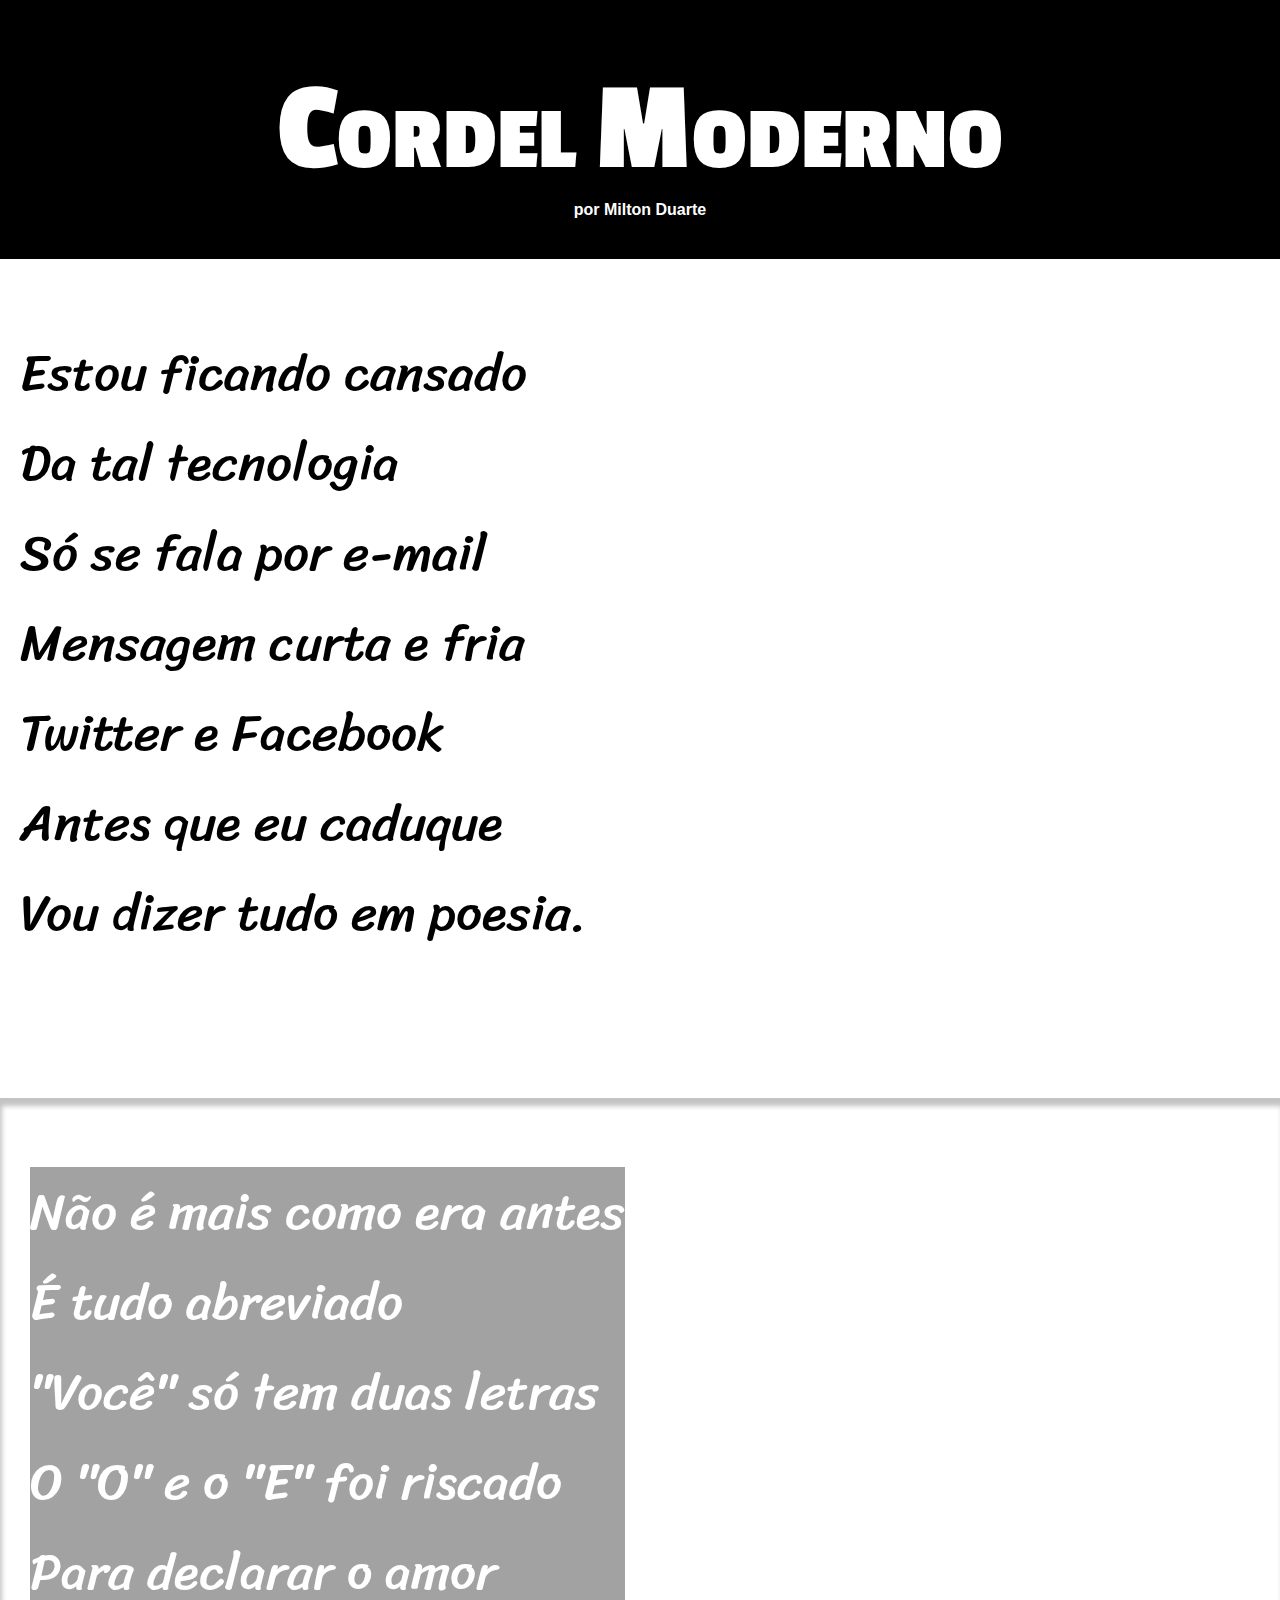
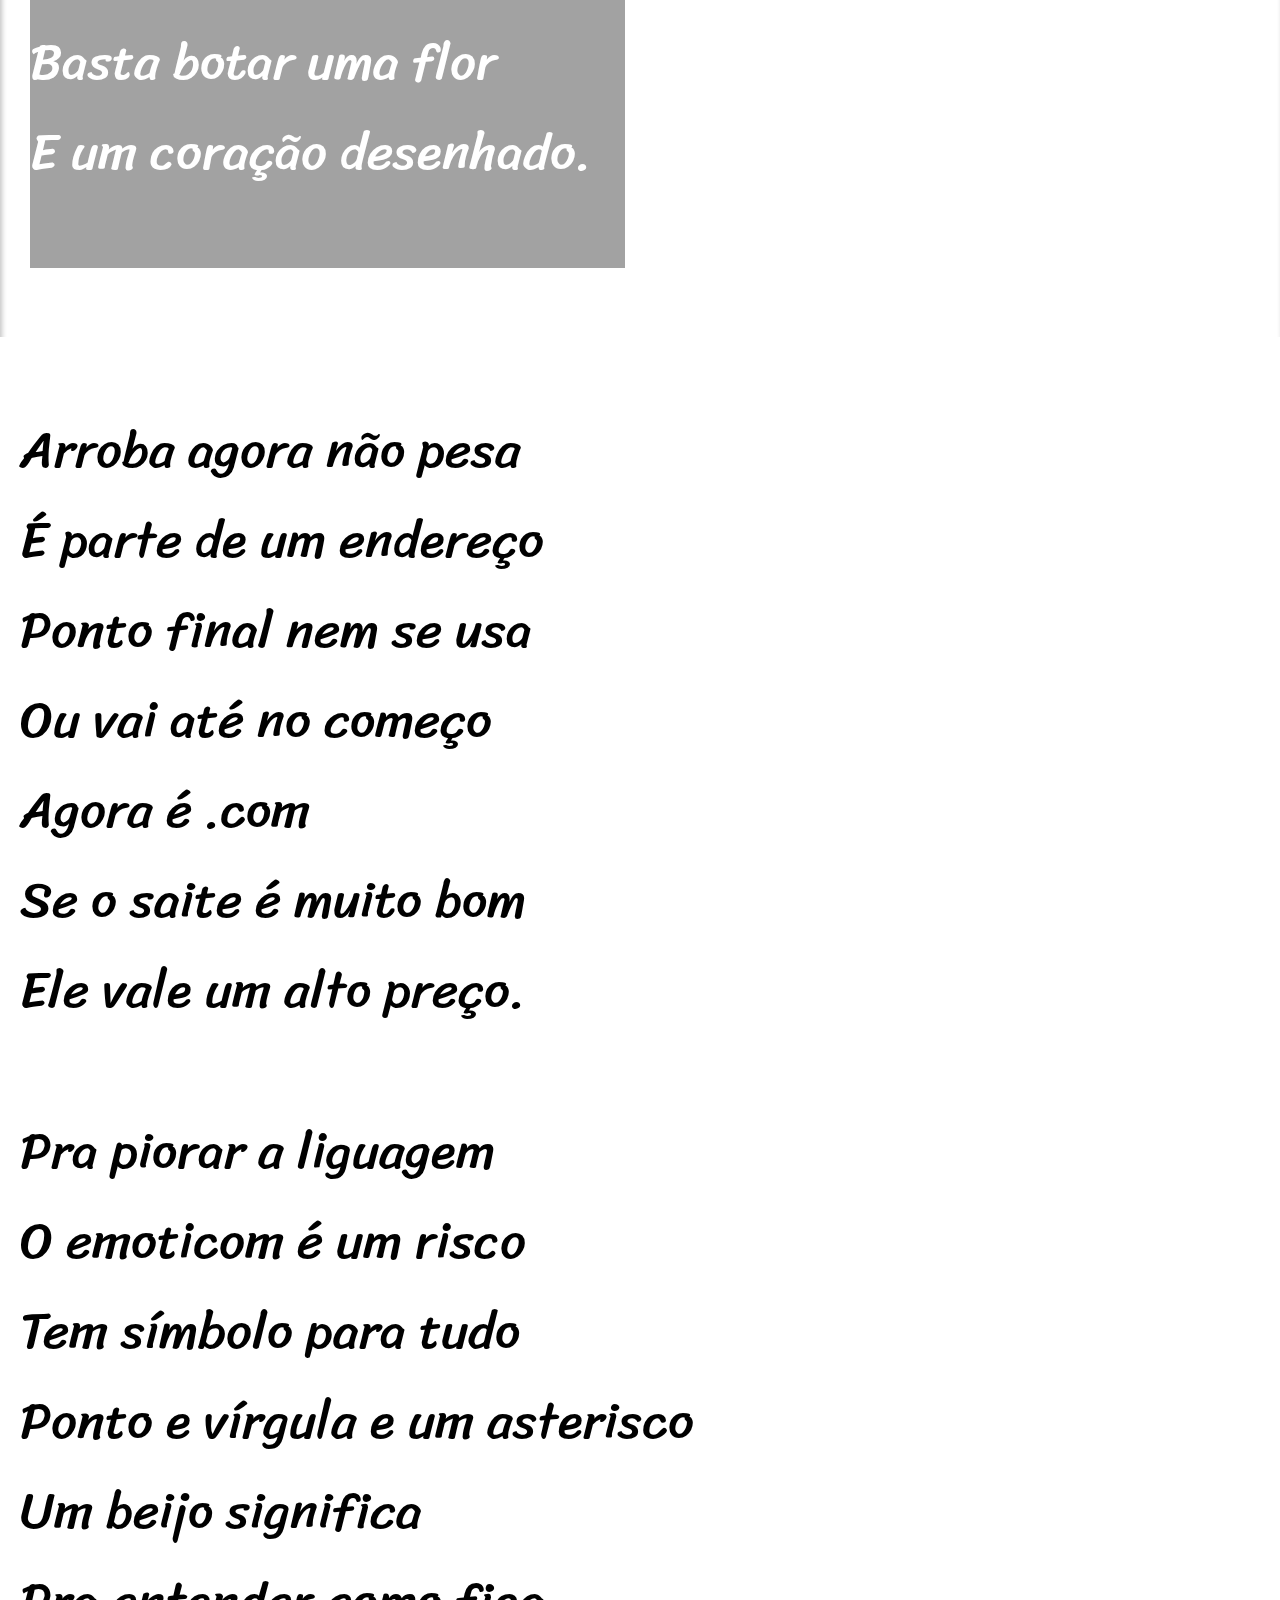
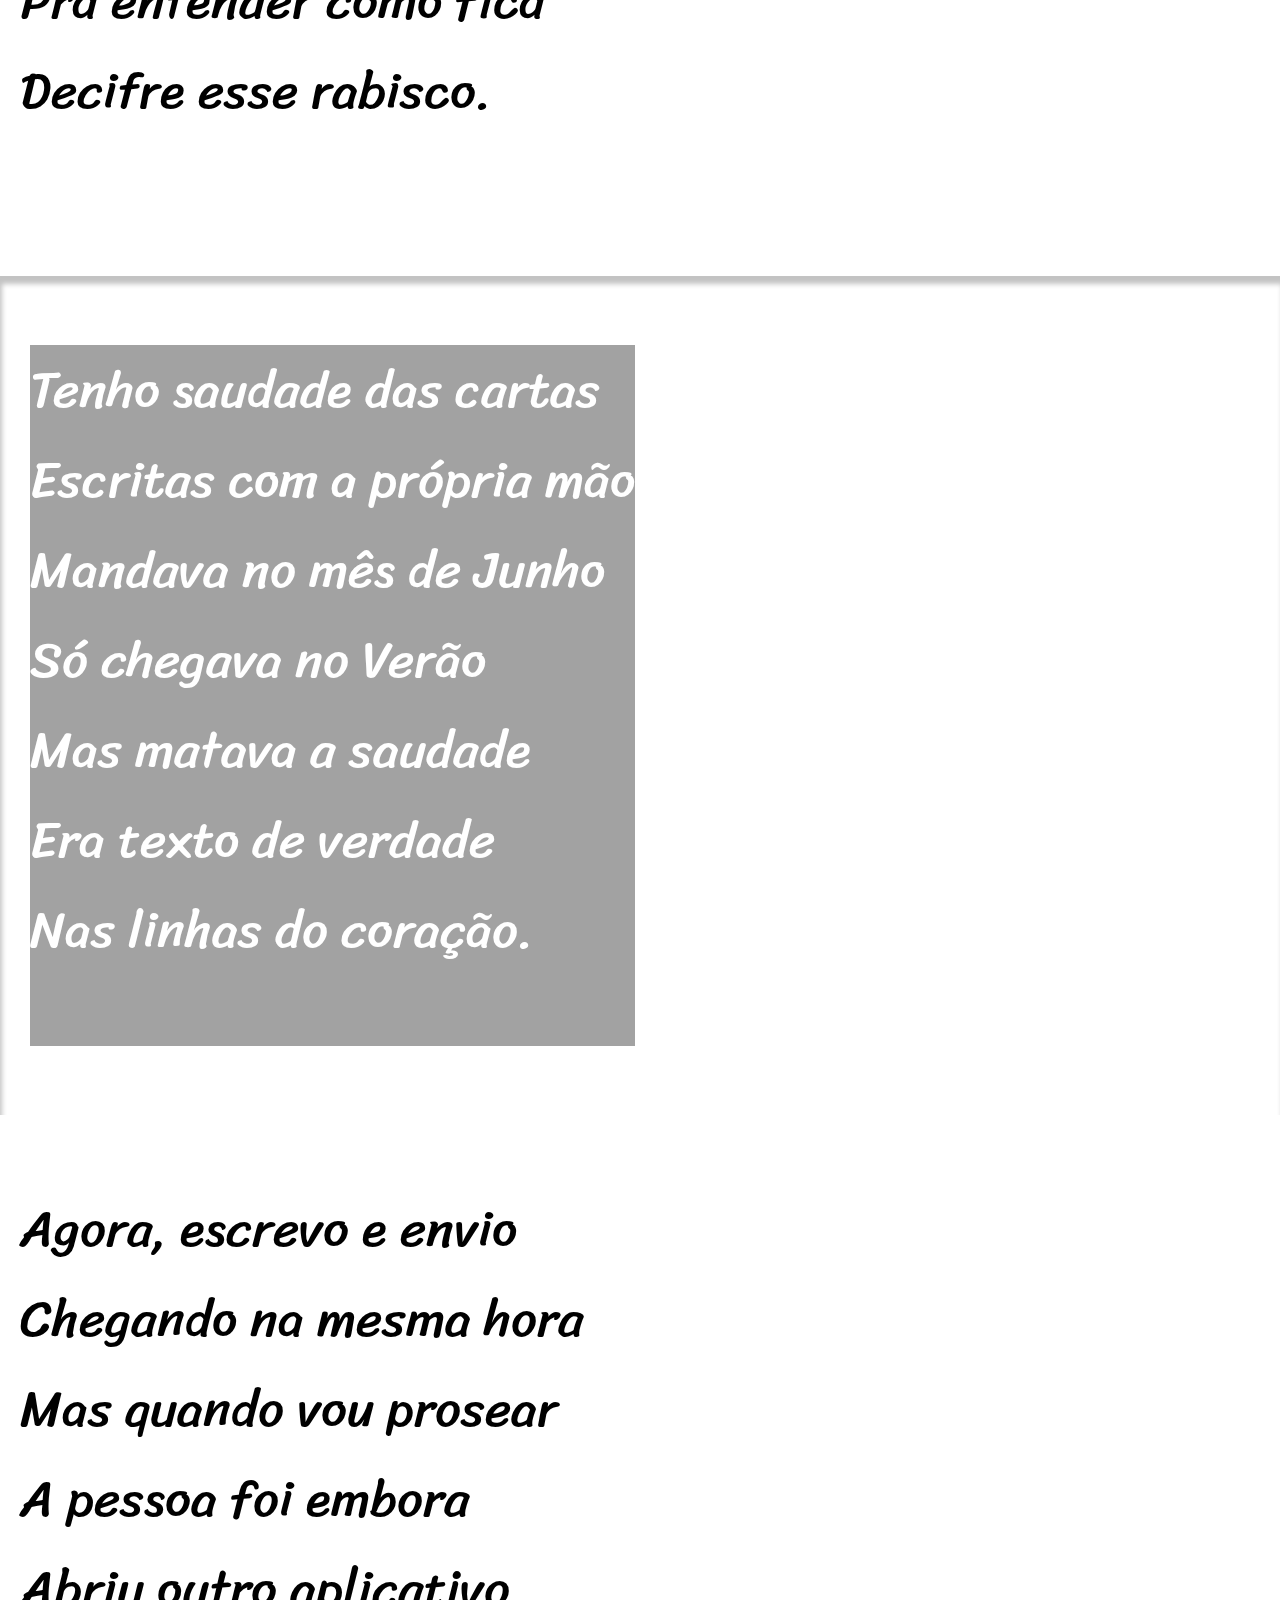
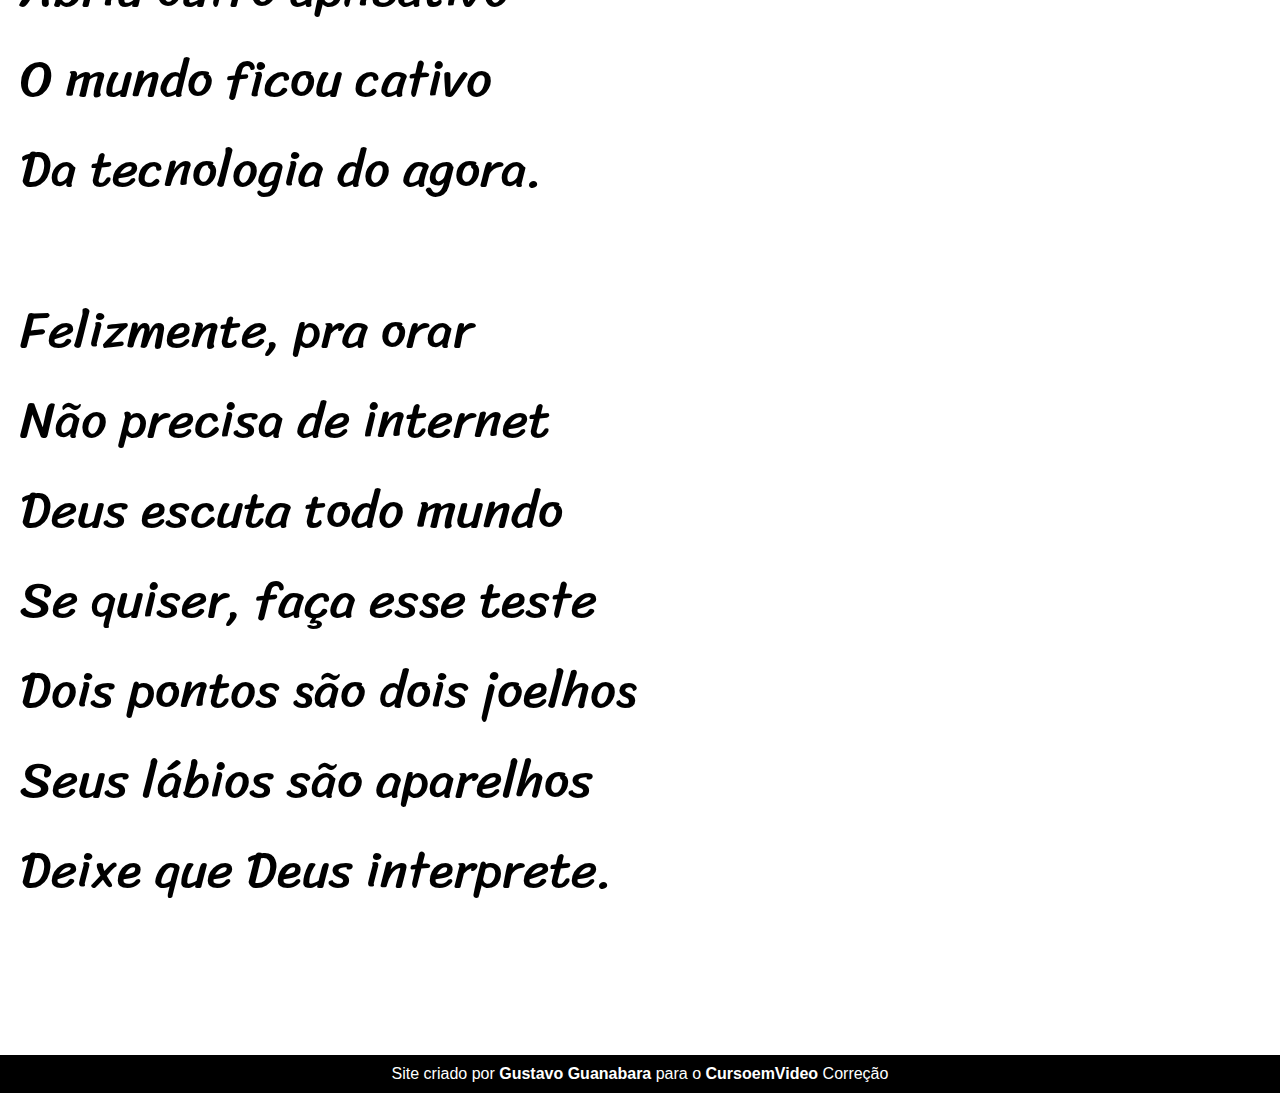
==== index.html @ 5ec5b97c "Projeto Cordel" ====
<!DOCTYPE html>
<html lang="pt-br">
<head>
    <meta charset="UTF-8">
    <meta name="viewport" content="width=device-width, initial-scale=1.0">
    <title>Projeto Cordel</title>
    <link rel="stylesheet" href="/style/style.css">
</head>
<body>
    <header>
        <h1>Cordel</h1><h1>Moderno</h1>
        <nav>por <a href="https://www.recantodasletras.com.br/poesias/3186743">Milton Duarte</a></nav>
    </header>
    <main>
        <section>
            <article class="texto">
                <p>
                    Estou ficando cansado <br>
                    Da tal tecnologia <br>
                    Só se fala por e-mail <br>
                    Mensagem curta e fria <br>
                    Twitter e Facebook <br>
                    Antes que eu caduque <br>
                    Vou dizer tudo em poesia. <br>
                </p> 
            </article>
            <article class="imagem" id="flor">
                <p>
                    Não é mais como era antes <br>
                    É tudo abreviado <br>
                    "Você" só tem duas letras <br>
                    O "O" e o "E" foi riscado <br>
                    Para declarar o amor <br>
                    Basta botar uma flor <br>
                    E um coração desenhado. <br>
                </p>
            </article>
            <article class="texto">
                <p>
                    Arroba agora não pesa <br>
                    É parte de um endereço <br>
                    Ponto final nem se usa <br>
                    Ou vai até no começo <br>
                    Agora é .com <br>
                    Se o saite é muito bom <br>
                    Ele vale um alto preço. <br>
                </p>
                <p>
                    Pra piorar a liguagem <br>
                    O emoticom é um risco <br>
                    Tem símbolo para tudo <br>
                    Ponto e vírgula e um asterisco <br>
                    Um beijo significa <br>
                    Pra entender como fica <br>
                    Decifre esse rabisco. <br>
                </p>
            </article>
            <article class="imagem" id="folhas">
                <p>
                    Tenho saudade das cartas <br>
                    Escritas com a própria mão <br>
                    Mandava no mês de Junho <br>
                    Só chegava no Verão <br>
                    Mas matava a saudade <br>
                    Era texto de verdade <br>
                    Nas linhas do coração. <br>
                </p>
            </article>
            <article class="texto">
                <p>
                    Agora, escrevo e envio <br>
                    Chegando na mesma hora <br>
                    Mas quando vou prosear <br>
                    A pessoa foi embora <br>
                    Abriu outro aplicativo <br>
                    O mundo ficou cativo <br>
                    Da tecnologia do agora. <br>
                    
                </p>
                <p>
                    Felizmente, pra orar <br>
                    Não precisa de internet <br>
                    Deus escuta todo mundo <br>
                    Se quiser, faça esse teste <br>
                    Dois pontos são dois joelhos <br>
                    Seus lábios são aparelhos <br>
                    Deixe que Deus interprete. <br>
                </p>
            </article>
        </section>
    </main>
    <footer>Site criado por <a href="https://gustavoguanabara.github.io/"><strong>Gustavo Guanabara</strong></a> para o <a href="https://www.cursoemvideo.com/"><strong>CursoemVideo</strong></a> <a href="correção.html" id="extra">Correção</a></footer>
</body>
</html>
---- style/style.css ----
@charset "UTF-8";

@import url('https://fonts.googleapis.com/css2?family=Passion+One:wght@400;700;900&display=swap');
@import url('https://fonts.googleapis.com/css2?family=Sriracha&display=swap');

:root{
    --font1:"Passion One";
    --font2:"Sriracha";
}
*{
    margin: 0px;
}
header{
    background-color: black;
    text-align: center;
}
h1{
    display: inline-block;
    font: normal bold 7vw var(--font1),cursive;
    color: white;
    padding: 60px 10px 0px;
    text-transform: uppercase;
}
h1::first-letter{
    font-size: 10vw;
}
nav{
    color: white;
    padding-bottom: 40px;
    font: normal bold 1em Verdana, sans-serif;
}
a{
    color: white;
    text-decoration: none;
}
a:hover{
    text-decoration: underline;
}
p{
    font: normal 4vw var(--font2), cursive;
    text-align: justify;
    padding-bottom: 71px;
}
article{
    padding: 68.9px 20px;
}
.imagem{
    color: white;
    padding: 68.9px 30px;
    box-shadow: inset 2px 8px 5px rgba(0, 0, 0, 0.24);
}
article.imagem > p{
    background-color: rgba(0, 0, 0, 0.363);
    width: fit-content;
}
#flor{
    background: white url("/image/background001.jpg") center center fixed;
    background-size: cover;
}
#folhas{
    background: white url("/image/background002.jpg") center center fixed;
    background-size: cover;
}
footer{
    background-color: black;
    padding: 10px;
    color: white;
    text-align: center;
    font: normal 1em Verdana,sans-serif;
}
footer > a#extra{
    text-align: left;
}
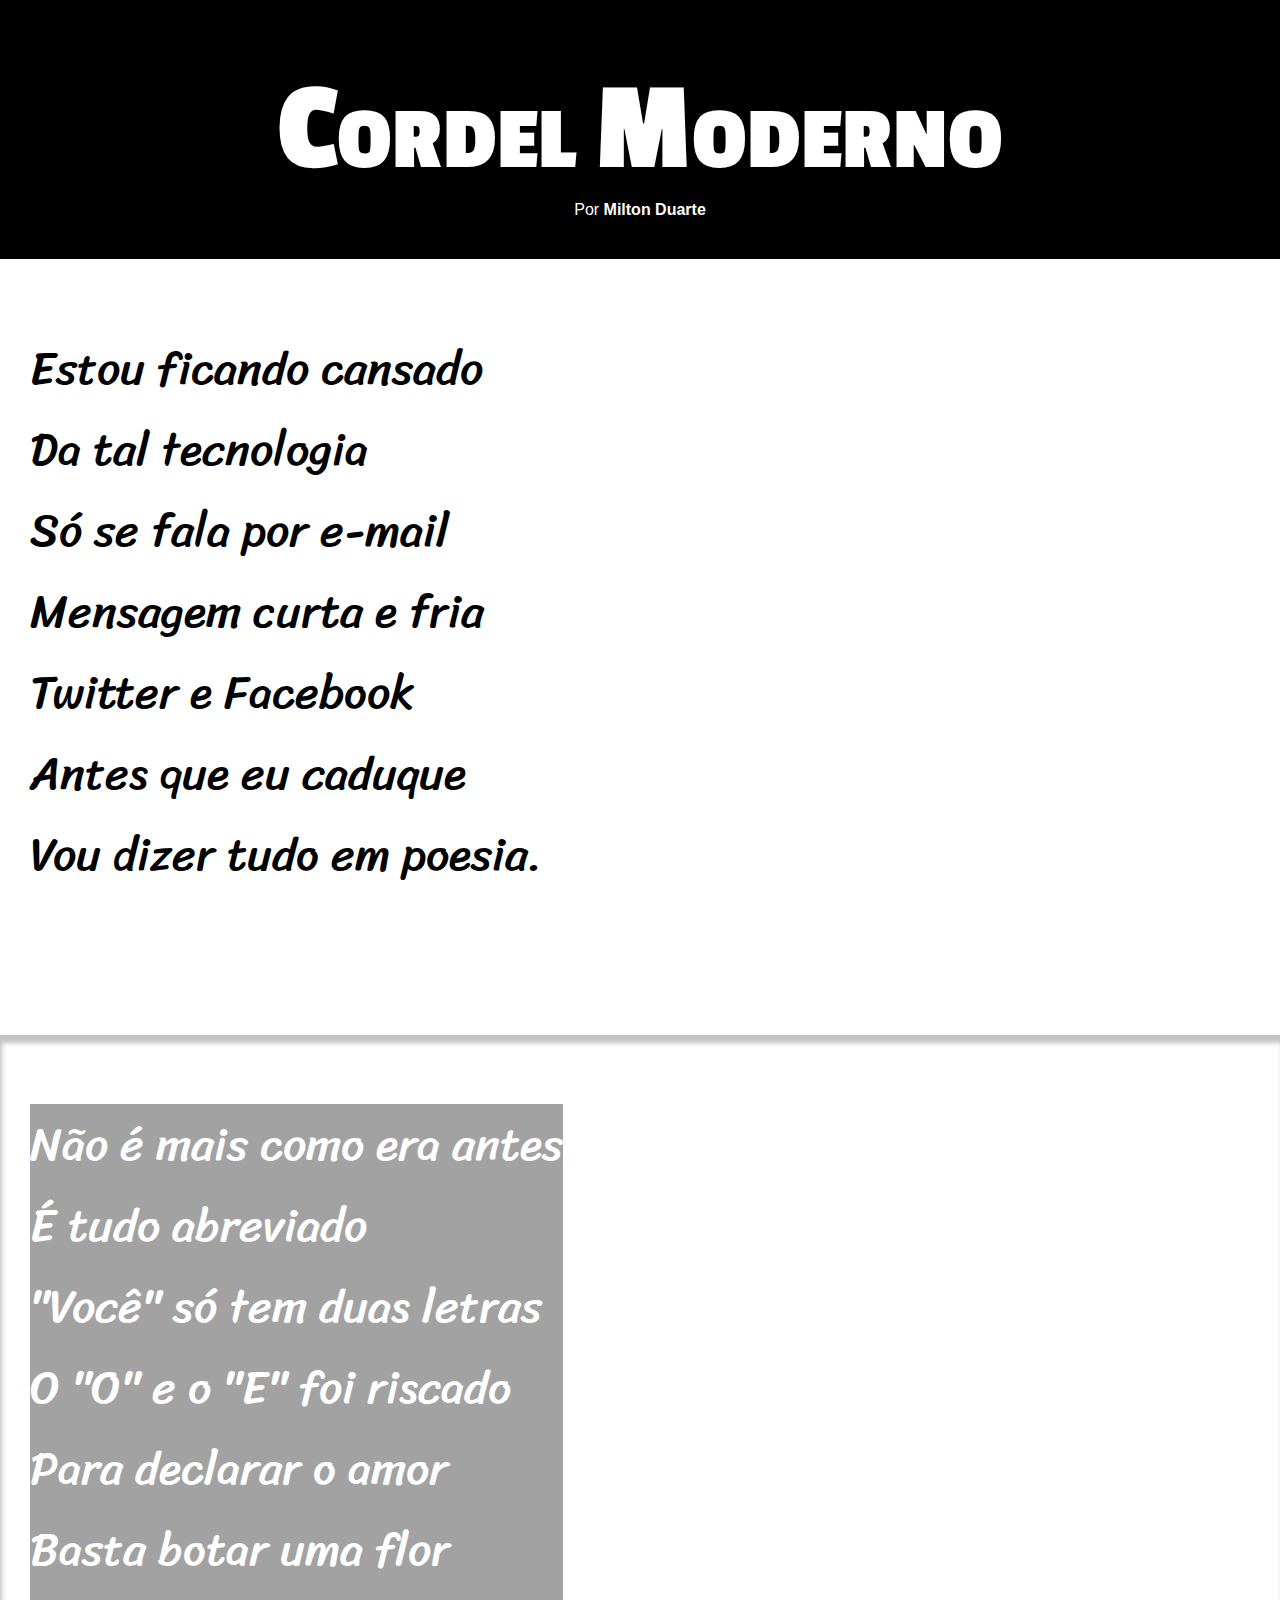
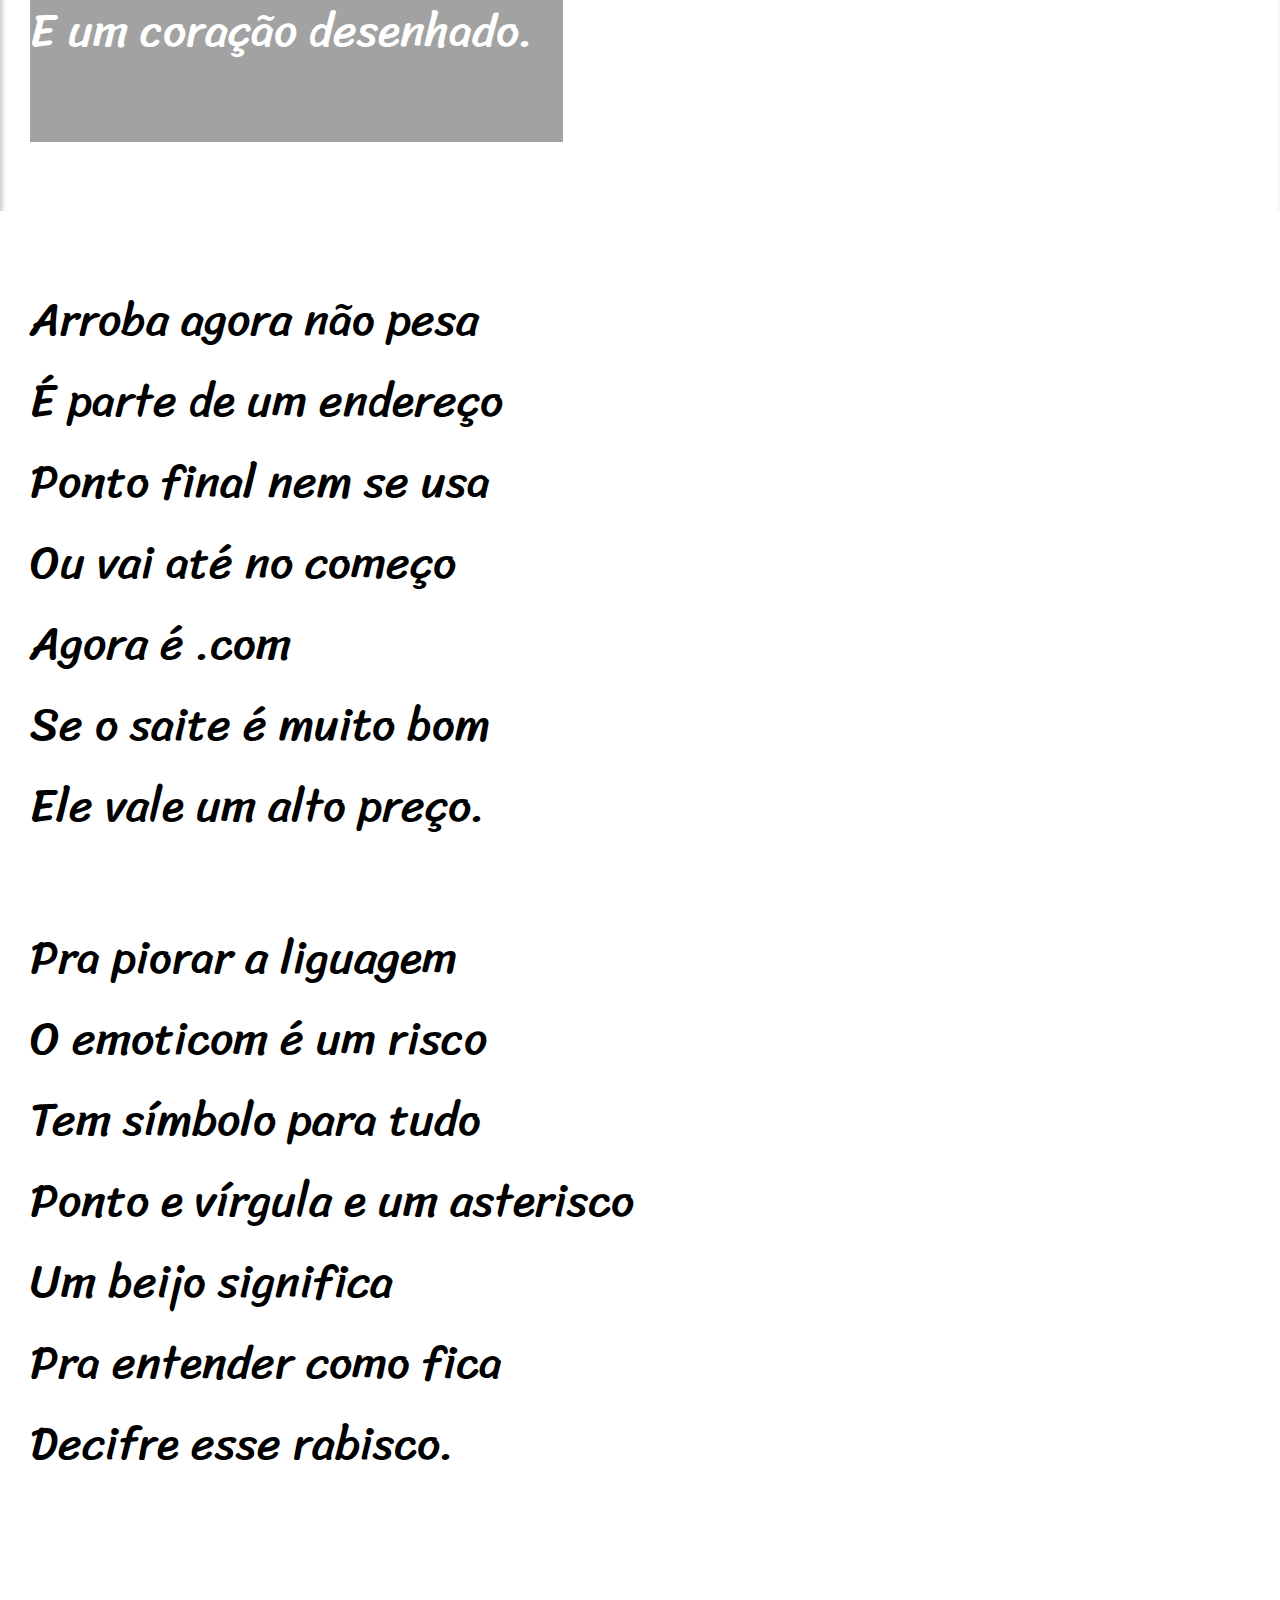
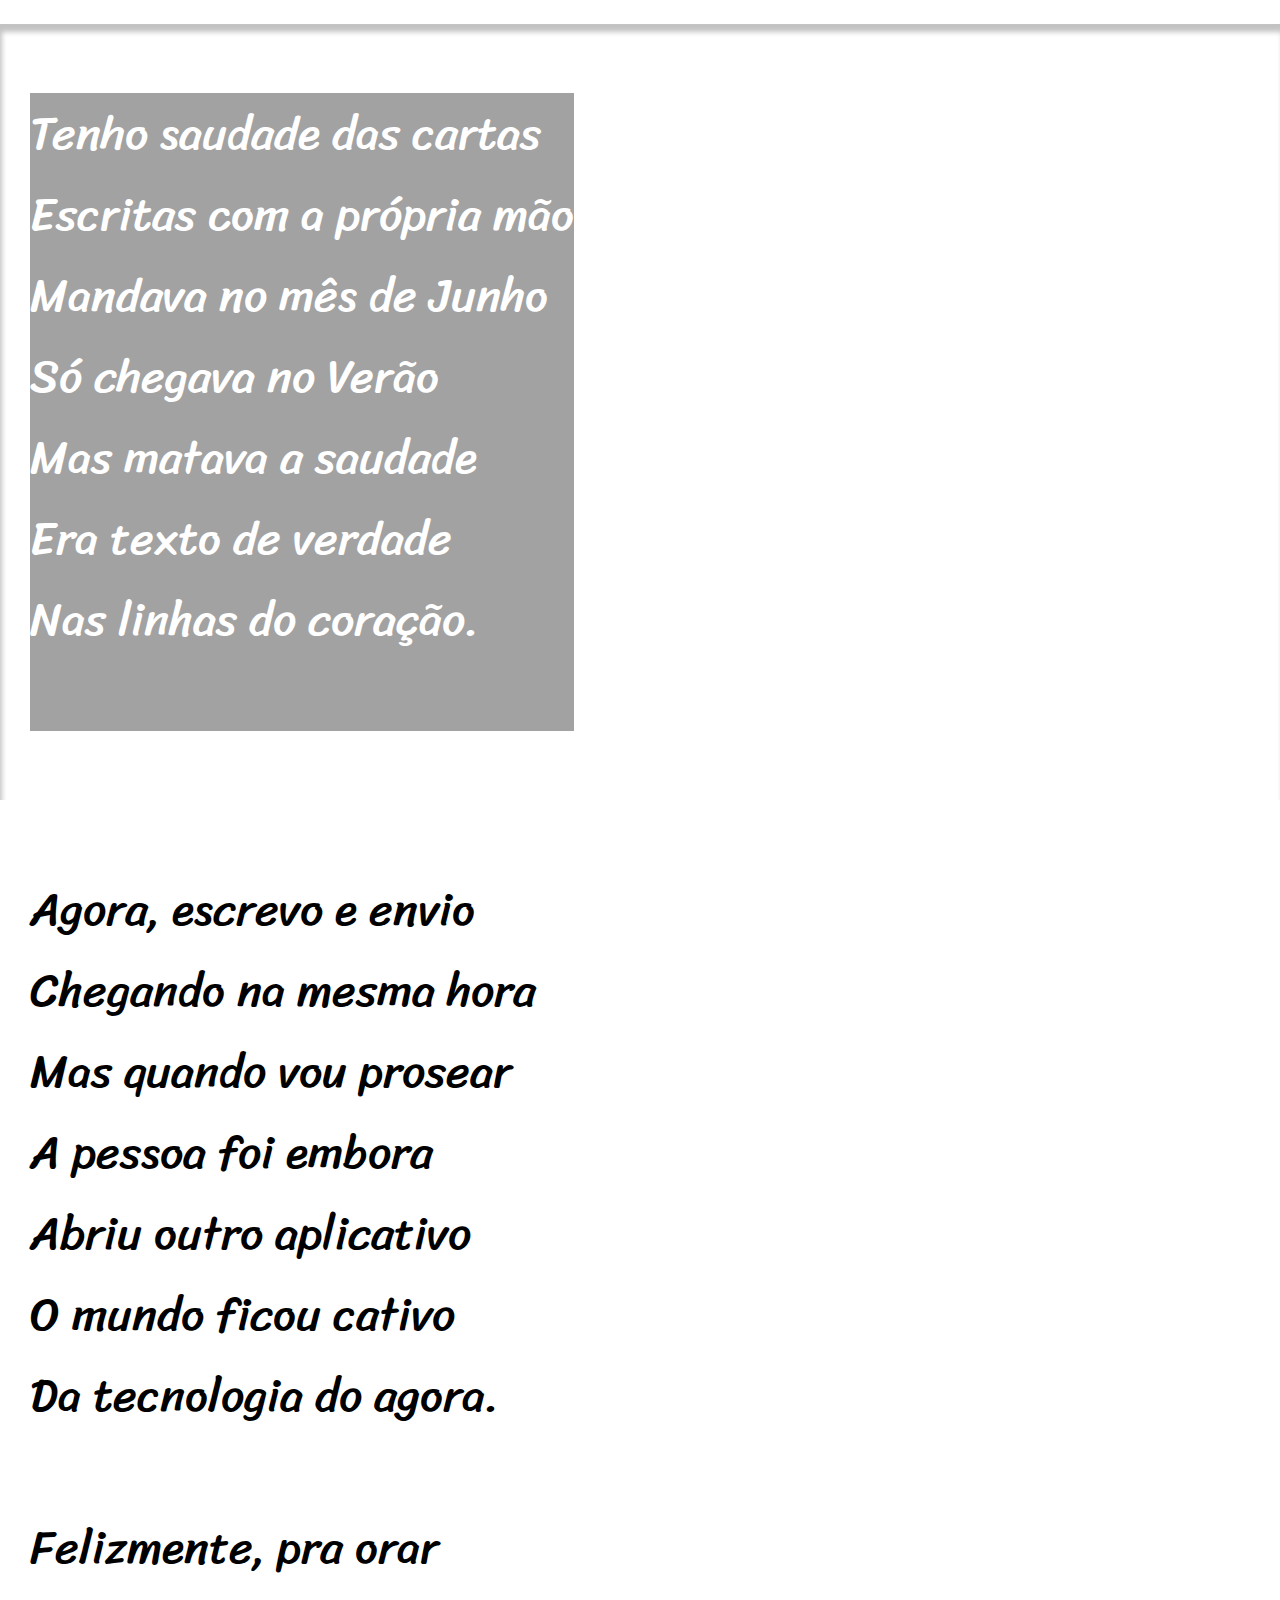
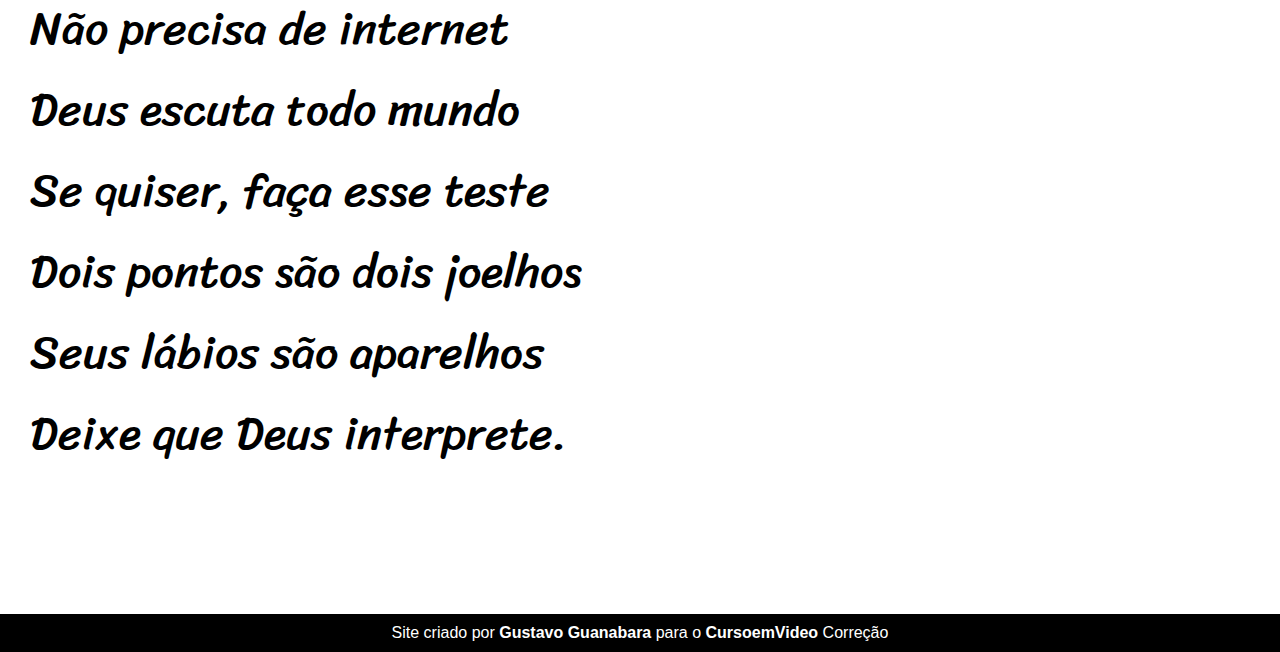
==== commit 72d86dfe: "Mudanças minimas" ====
--- a/index.html
+++ b/index.html
@@ -4,12 +4,12 @@
     <meta charset="UTF-8">
     <meta name="viewport" content="width=device-width, initial-scale=1.0">
     <title>Projeto Cordel</title>
-    <link rel="stylesheet" href="/style/style.css">
+    <link rel="stylesheet" href="style/style.css">
 </head>
 <body>
     <header>
         <h1>Cordel</h1><h1>Moderno</h1>
-        <nav>por <a href="https://www.recantodasletras.com.br/poesias/3186743">Milton Duarte</a></nav>
+        <nav>Por <a href="https://www.recantodasletras.com.br/poesias/3186743">Milton Duarte</a></nav>
     </header>
     <main>
         <section>
--- a/style/style.css
+++ b/style/style.css
@@ -27,7 +27,11 @@
 nav{
     color: white;
     padding-bottom: 40px;
+    font: normal 1em Verdana, sans-serif;
+}
+nav > a{
     font: normal bold 1em Verdana, sans-serif;
+
 }
 a{
     color: white;
@@ -37,16 +41,15 @@
     text-decoration: underline;
 }
 p{
-    font: normal 4vw var(--font2), cursive;
+    font: normal 3.6vw var(--font2), cursive;
     text-align: justify;
     padding-bottom: 71px;
 }
 article{
-    padding: 68.9px 20px;
+    padding: 68.9px 30px;
 }
 .imagem{
     color: white;
-    padding: 68.9px 30px;
     box-shadow: inset 2px 8px 5px rgba(0, 0, 0, 0.24);
 }
 article.imagem > p{
@@ -54,11 +57,11 @@
     width: fit-content;
 }
 #flor{
-    background: white url("/image/background001.jpg") center center fixed;
+    background: white url("../image/background001.jpg") center center fixed;
     background-size: cover;
 }
 #folhas{
-    background: white url("/image/background002.jpg") center center fixed;
+    background: white url("../image/background002.jpg") center center fixed;
     background-size: cover;
 }
 footer{
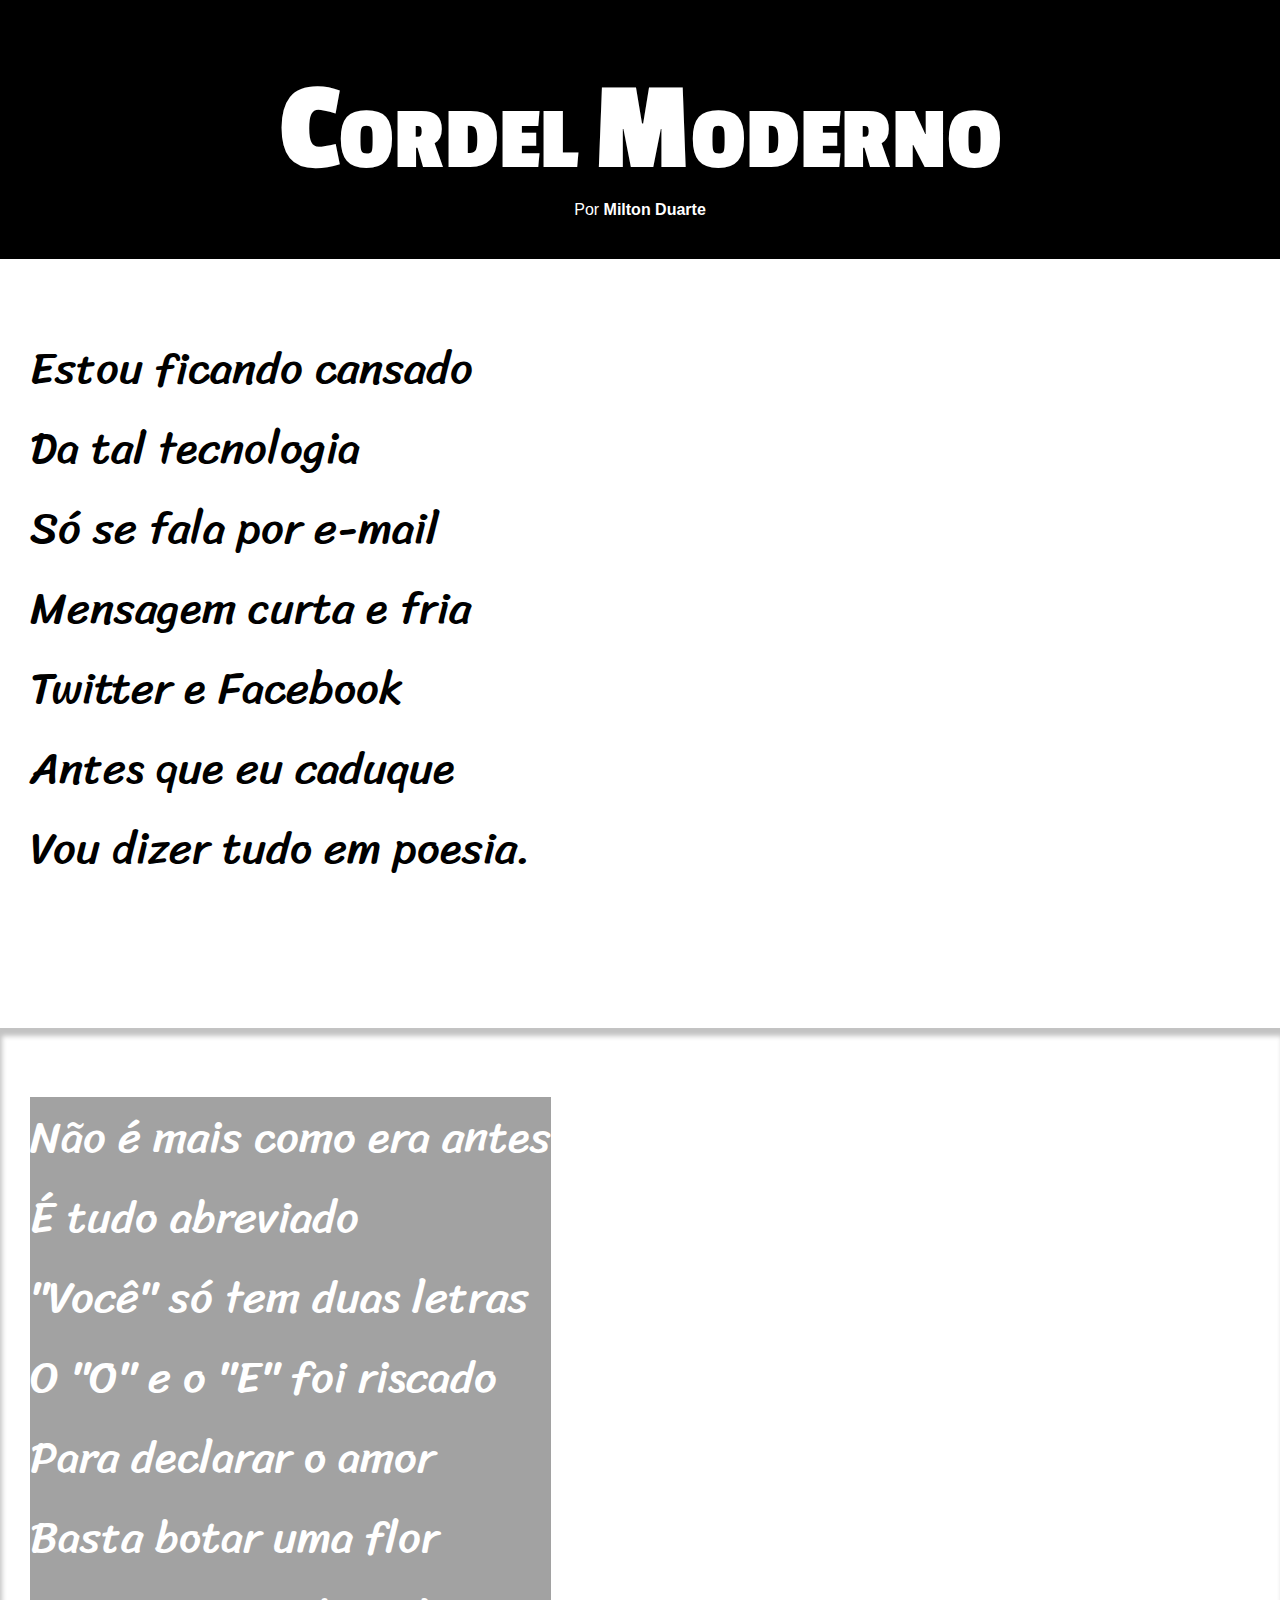
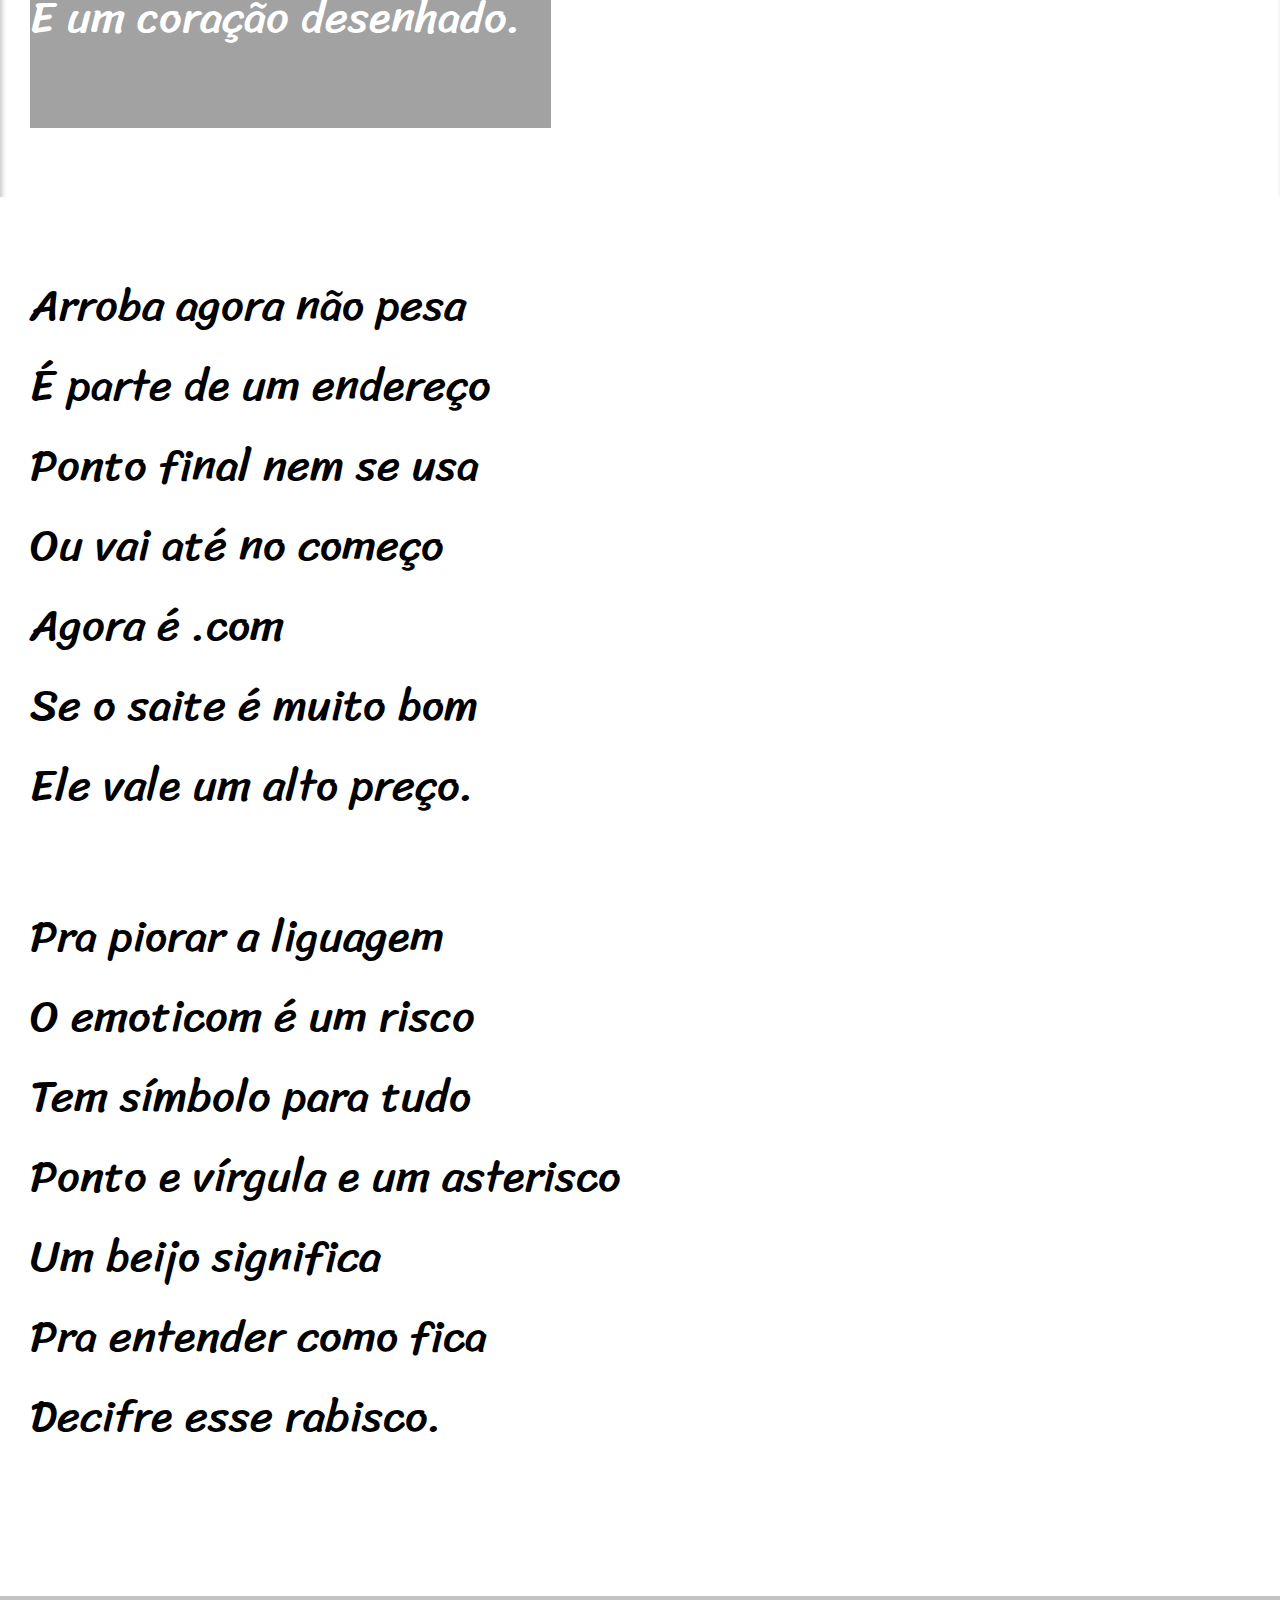
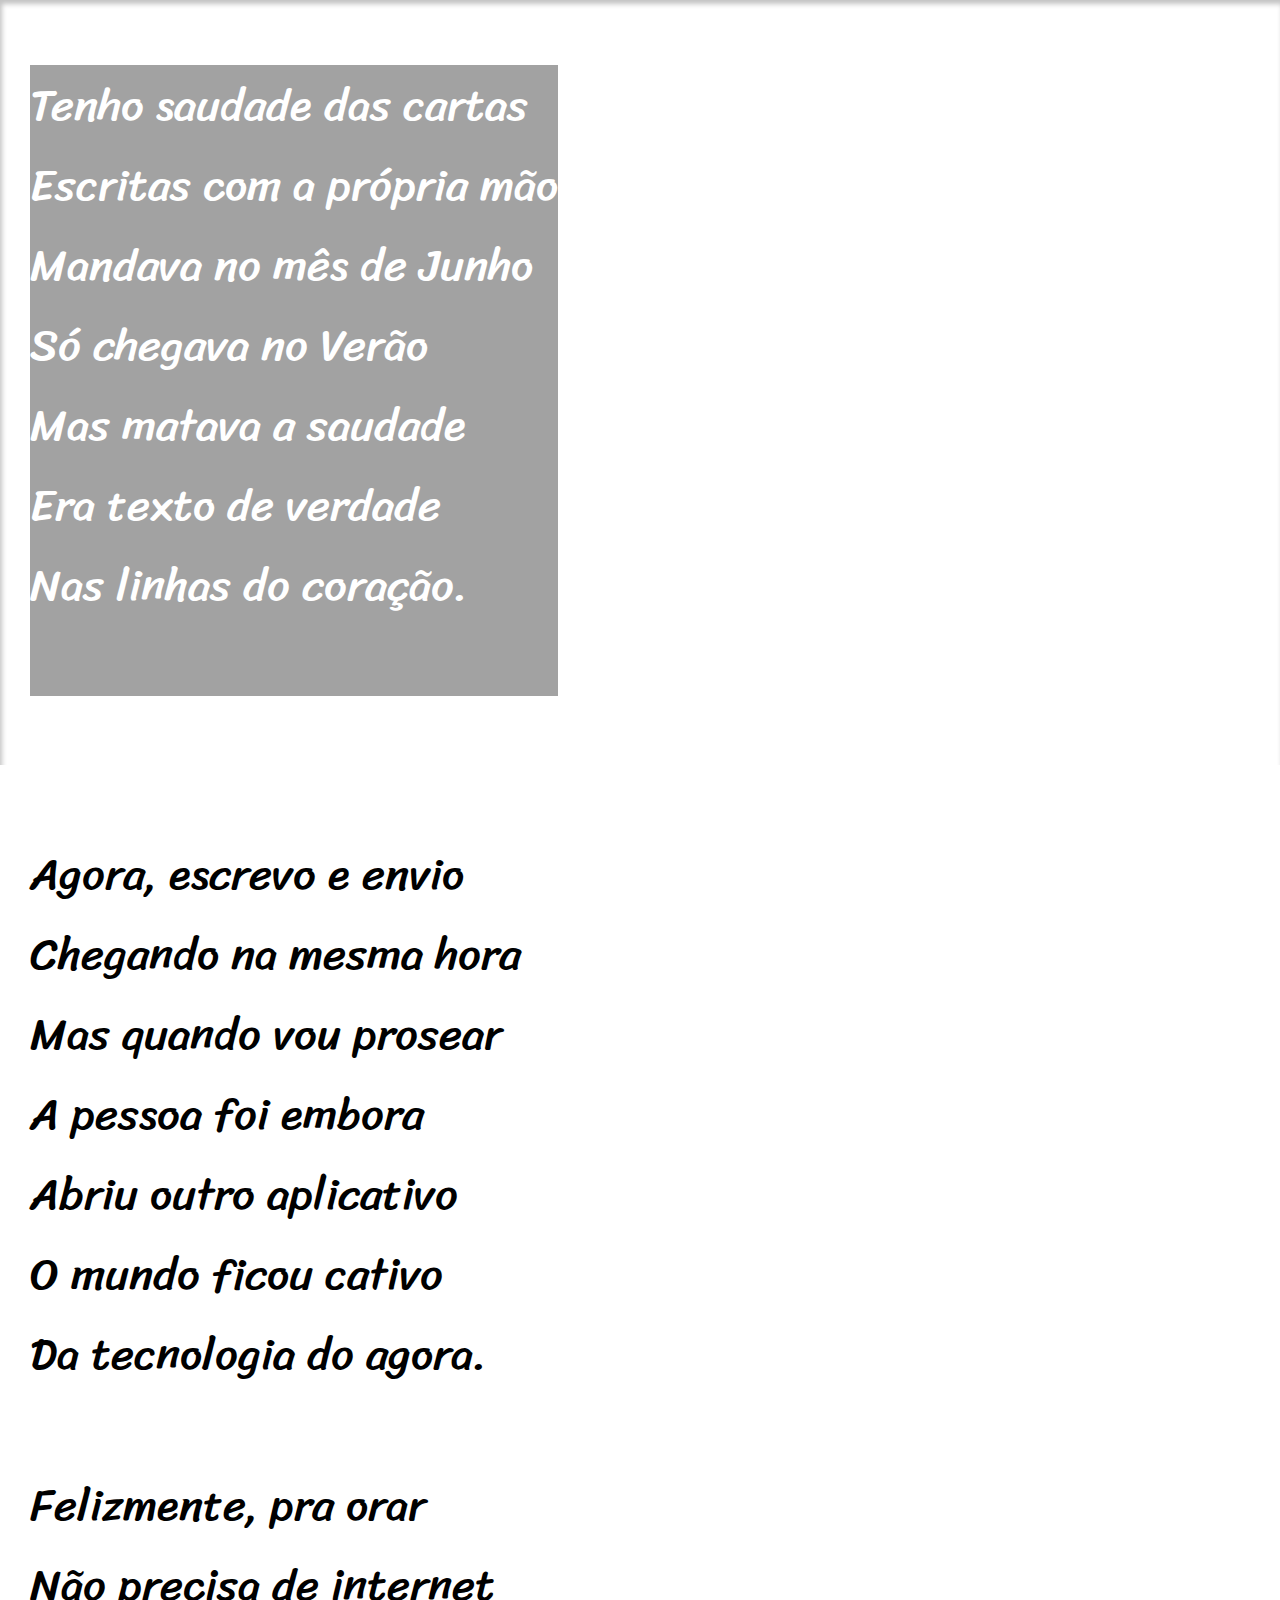
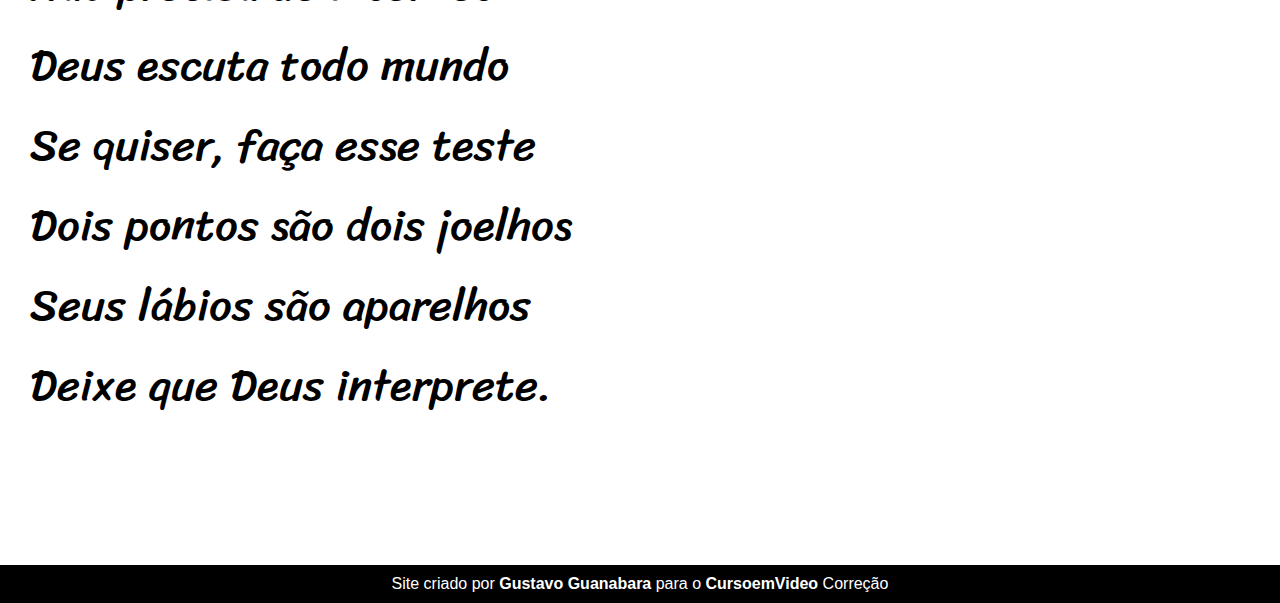
==== commit 4e3bdf90: "Título consertado" ====
--- a/index.html
+++ b/index.html
@@ -8,7 +8,7 @@
 </head>
 <body>
     <header>
-        <h1>Cordel</h1><h1>Moderno</h1>
+        <h1><span>C</span>ordel <span>M</span>oderno</h1>
         <nav>Por <a href="https://www.recantodasletras.com.br/poesias/3186743">Milton Duarte</a></nav>
     </header>
     <main>
--- a/style/style.css
+++ b/style/style.css
@@ -21,7 +21,7 @@
     padding: 60px 10px 0px;
     text-transform: uppercase;
 }
-h1::first-letter{
+span{
     font-size: 10vw;
 }
 nav{
@@ -41,7 +41,7 @@
     text-decoration: underline;
 }
 p{
-    font: normal 3.6vw var(--font2), cursive;
+    font: normal 3.5vw var(--font2), cursive;
     text-align: justify;
     padding-bottom: 71px;
 }
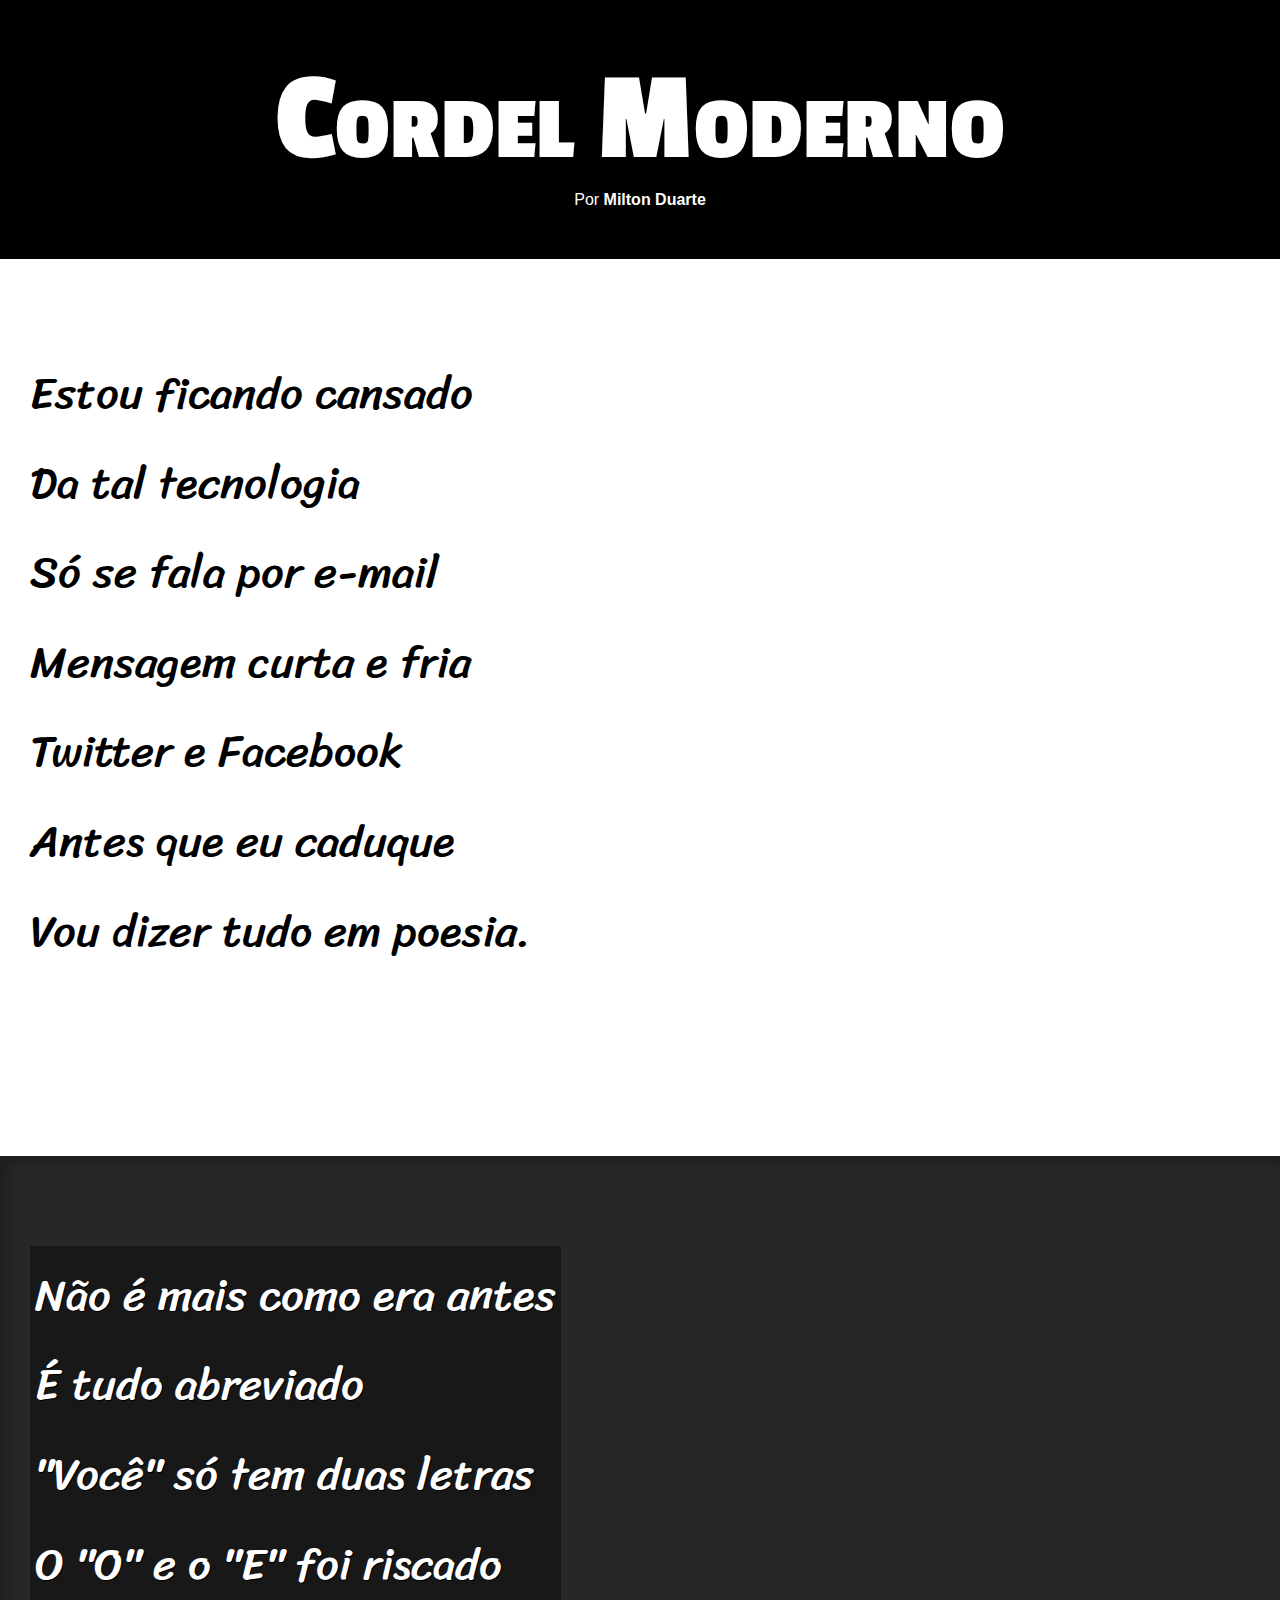
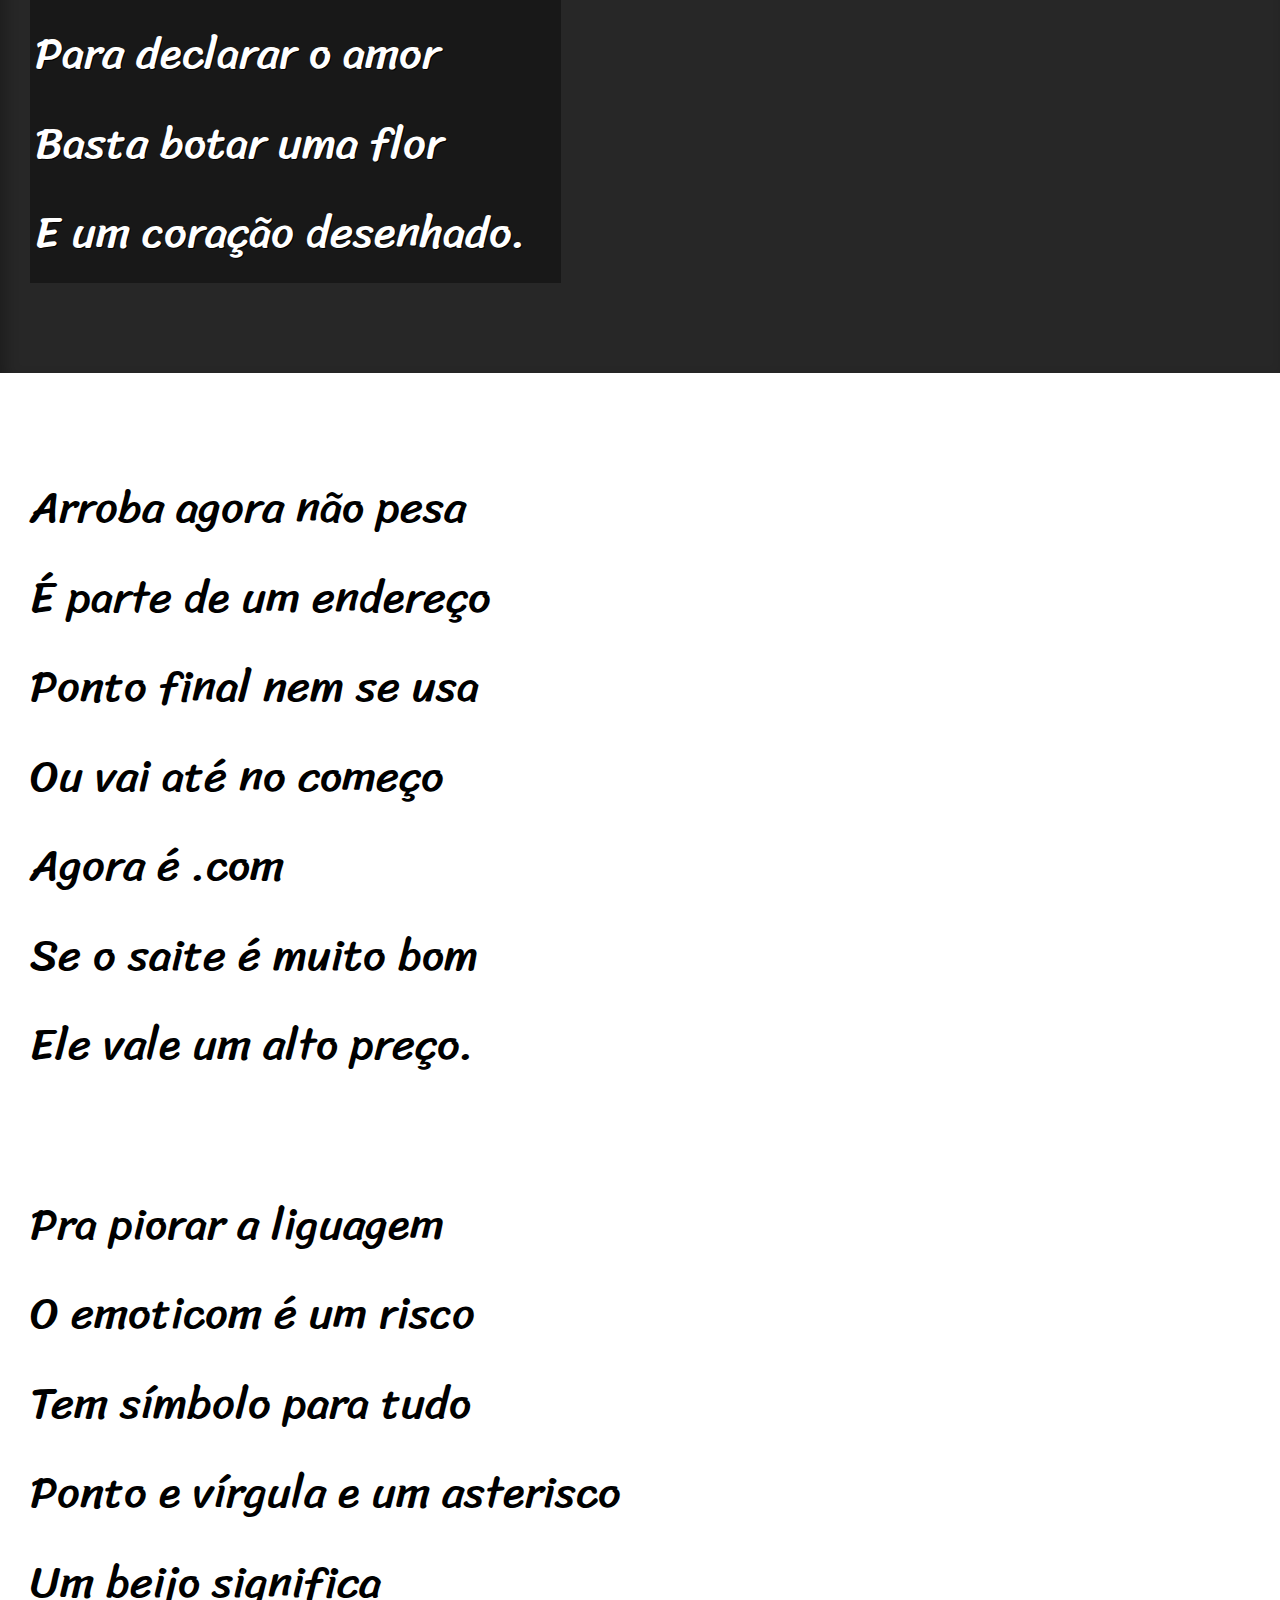
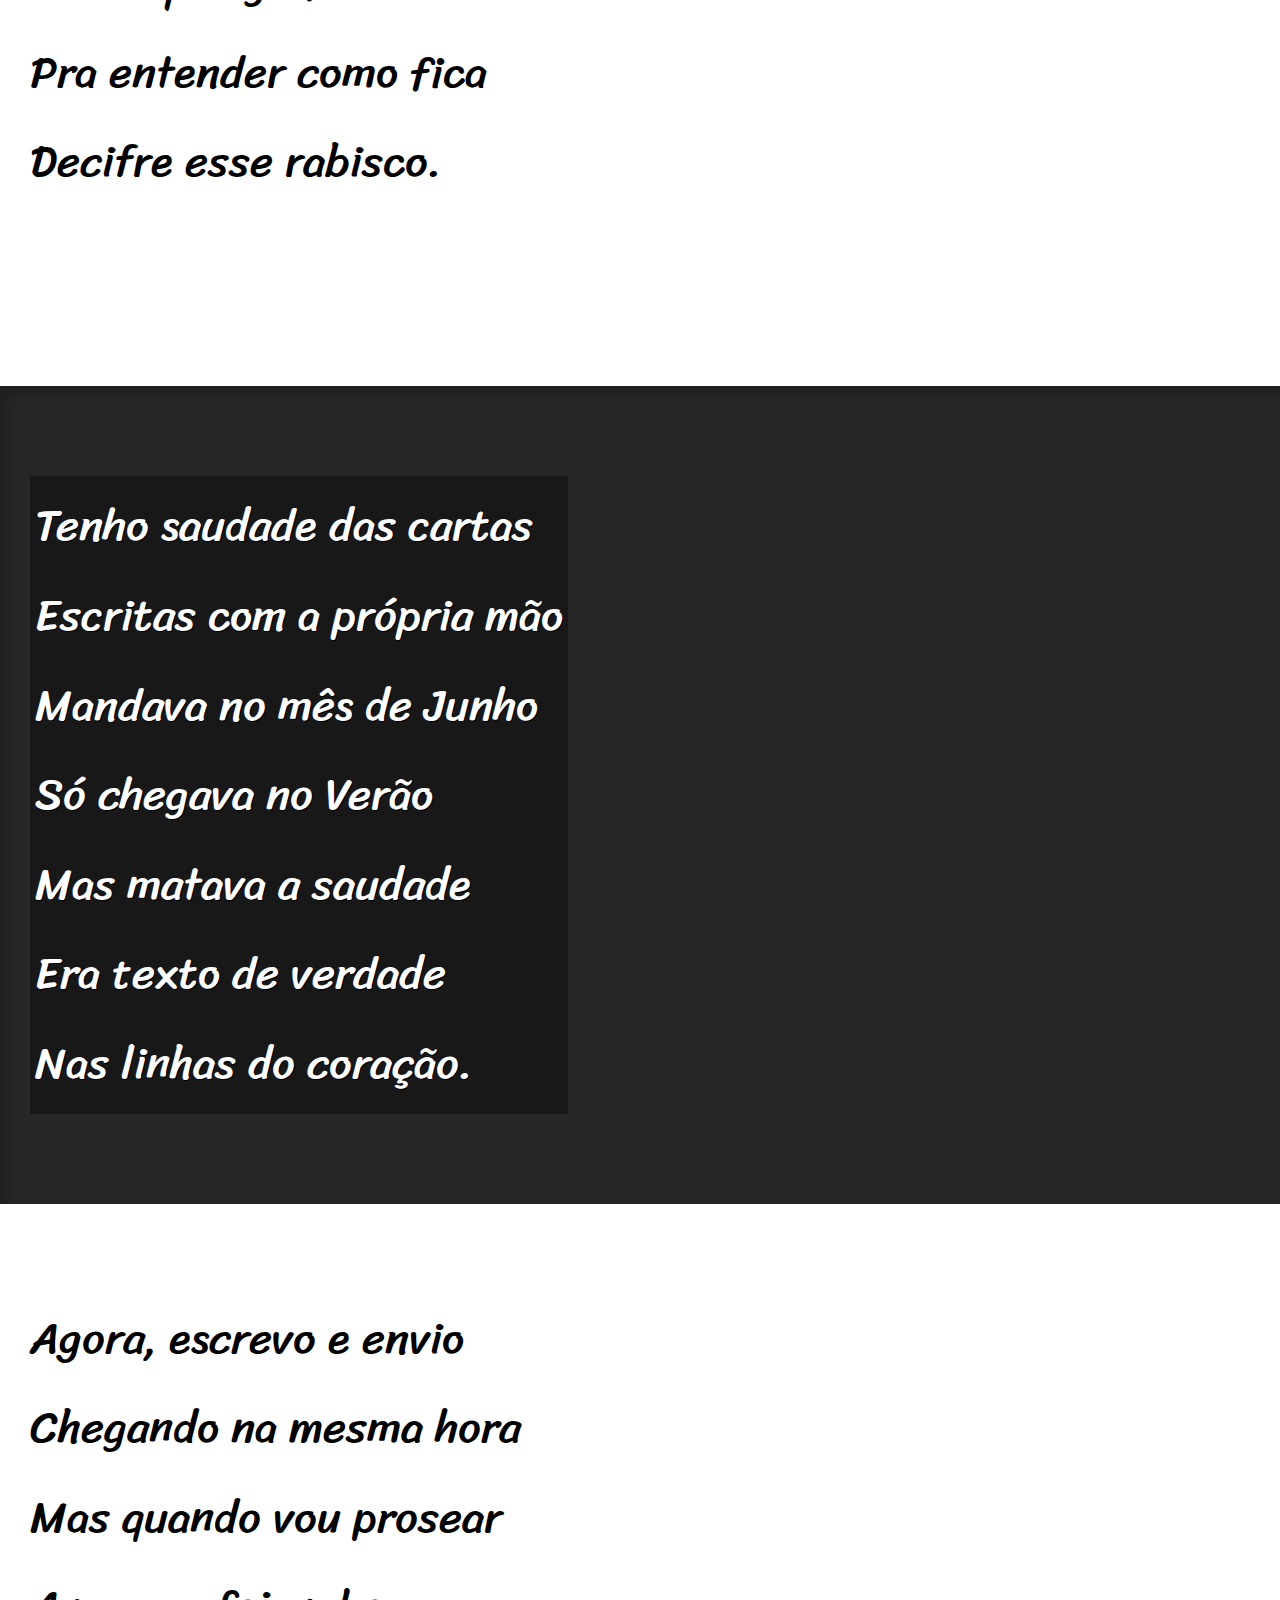
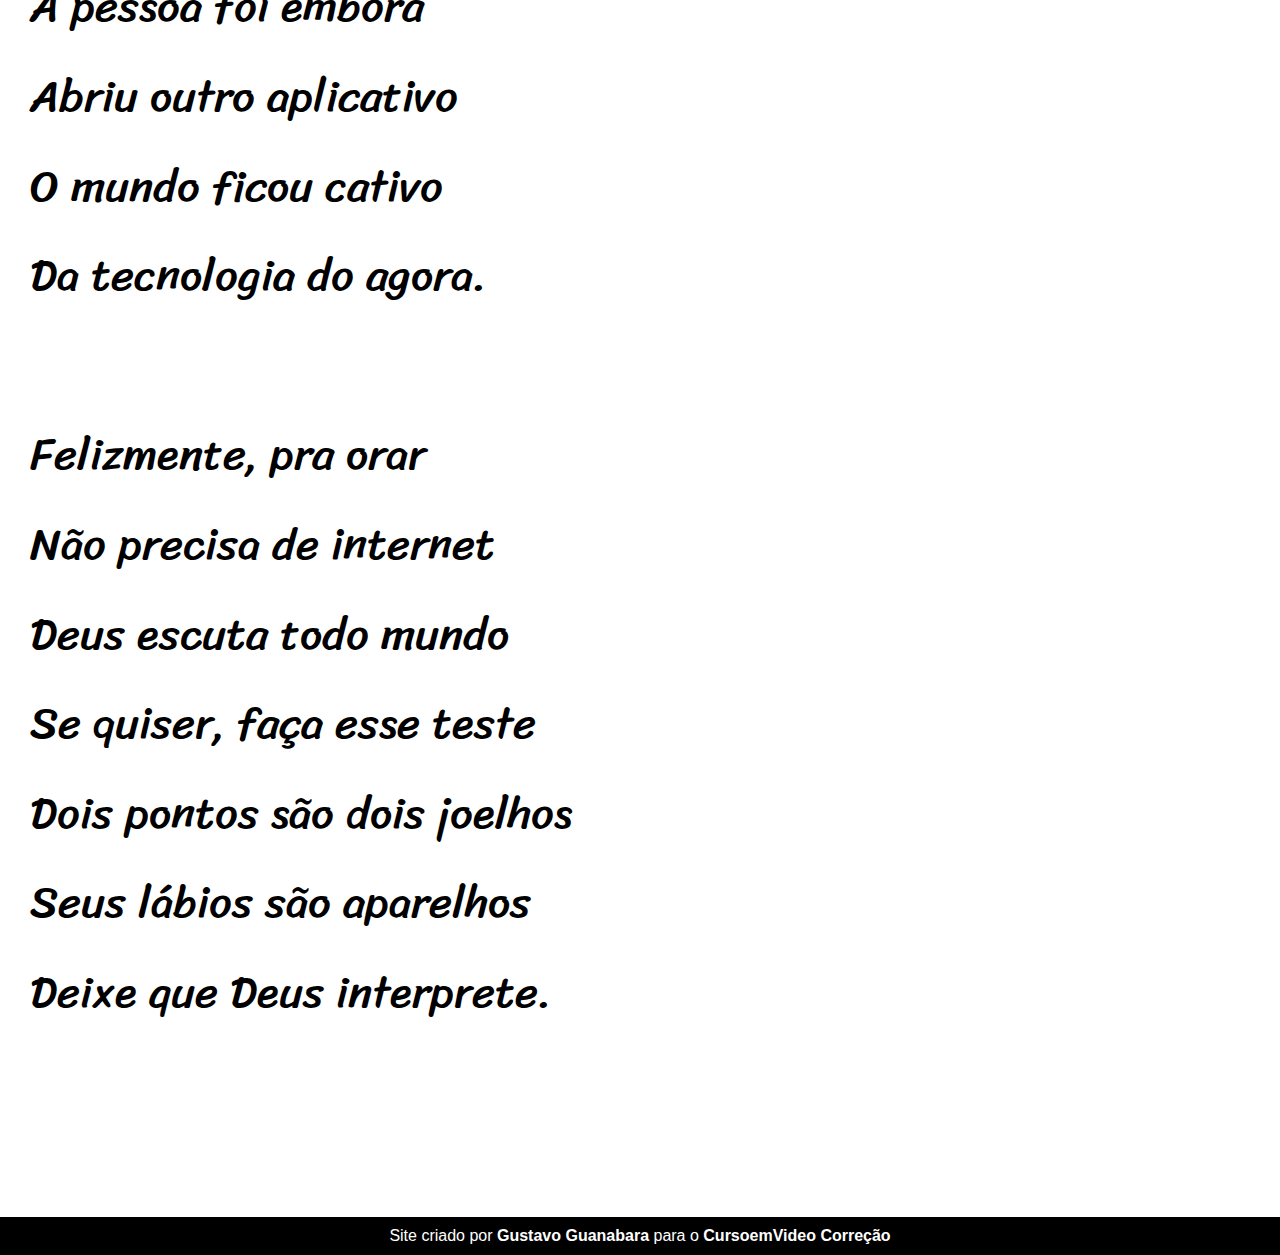
==== commit babd6500: "Feito a estilo Guanabara" ====
--- a/index.html
+++ b/index.html
@@ -1,4 +1,4 @@
-<!DOCTYPE html>
+<!DOCTYPE 
 <html lang="pt-br">
 <head>
     <meta charset="UTF-8">
@@ -8,12 +8,11 @@
 </head>
 <body>
     <header>
-        <h1><span>C</span>ordel <span>M</span>oderno</h1>
-        <nav>Por <a href="https://www.recantodasletras.com.br/poesias/3186743">Milton Duarte</a></nav>
+        <h1>Cordel Moderno</h1>
+        <p>Por <a href="https://www.recantodasletras.com.br/poesias/3186743" target="_blank">Milton Duarte</a></p>
     </header>
     <main>
-        <section>
-            <article class="texto">
+        <section class="texto">
                 <p>
                     Estou ficando cansado <br>
                     Da tal tecnologia <br>
@@ -21,10 +20,10 @@
                     Mensagem curta e fria <br>
                     Twitter e Facebook <br>
                     Antes que eu caduque <br>
-                    Vou dizer tudo em poesia. <br>
+                    Vou dizer tudo em poesia.
                 </p> 
-            </article>
-            <article class="imagem" id="flor">
+            </section>
+            <section class="imagem" id="flor">
                 <p>
                     Não é mais como era antes <br>
                     É tudo abreviado <br>
@@ -32,10 +31,10 @@
                     O "O" e o "E" foi riscado <br>
                     Para declarar o amor <br>
                     Basta botar uma flor <br>
-                    E um coração desenhado. <br>
+                    E um coração desenhado.
                 </p>
-            </article>
-            <article class="texto">
+            </section>
+            <section class="texto">
                 <p>
                     Arroba agora não pesa <br>
                     É parte de um endereço <br>
@@ -43,7 +42,7 @@
                     Ou vai até no começo <br>
                     Agora é .com <br>
                     Se o saite é muito bom <br>
-                    Ele vale um alto preço. <br>
+                    Ele vale um alto preço.
                 </p>
                 <p>
                     Pra piorar a liguagem <br>
@@ -52,10 +51,10 @@
                     Ponto e vírgula e um asterisco <br>
                     Um beijo significa <br>
                     Pra entender como fica <br>
-                    Decifre esse rabisco. <br>
+                    Decifre esse rabisco.
                 </p>
-            </article>
-            <article class="imagem" id="folhas">
+            </section>
+            <section class="imagem" id="folhas">
                 <p>
                     Tenho saudade das cartas <br>
                     Escritas com a própria mão <br>
@@ -63,10 +62,10 @@
                     Só chegava no Verão <br>
                     Mas matava a saudade <br>
                     Era texto de verdade <br>
-                    Nas linhas do coração. <br>
+                    Nas linhas do coração.
                 </p>
-            </article>
-            <article class="texto">
+            </section>
+            <section class="texto">
                 <p>
                     Agora, escrevo e envio <br>
                     Chegando na mesma hora <br>
@@ -74,7 +73,7 @@
                     A pessoa foi embora <br>
                     Abriu outro aplicativo <br>
                     O mundo ficou cativo <br>
-                    Da tecnologia do agora. <br>
+                    Da tecnologia do agora.
                     
                 </p>
                 <p>
@@ -84,11 +83,11 @@
                     Se quiser, faça esse teste <br>
                     Dois pontos são dois joelhos <br>
                     Seus lábios são aparelhos <br>
-                    Deixe que Deus interprete. <br>
+                    Deixe que Deus interprete.
                 </p>
-            </article>
+            </section>
         </section>
     </main>
-    <footer>Site criado por <a href="https://gustavoguanabara.github.io/"><strong>Gustavo Guanabara</strong></a> para o <a href="https://www.cursoemvideo.com/"><strong>CursoemVideo</strong></a> <a href="correção.html" id="extra">Correção</a></footer>
+    <footer>Site criado por <a href="https://gustavoguanabara.github.io/">Gustavo Guanabara</a> para o <a href="https://www.cursoemvideo.com/" target="_blank">CursoemVideo</a> <a href="correção.html" target="_blank" id="extra">Correção</a></footer>
 </body>
 </html>--- a/style/style.css
+++ b/style/style.css
@@ -4,73 +4,80 @@
 @import url('https://fonts.googleapis.com/css2?family=Sriracha&display=swap');
 
 :root{
-    --font1:"Passion One";
-    --font2:"Sriracha";
+    --font0: Verdana, Geneva, Tahoma, sans-serif;
+    --font1:"Passion One", cursive;
+    --font2:"Sriracha", cursive;
 }
 *{
     margin: 0px;
+    padding: 0px;
+}
+html,body {
+    min-height: 100vh;
+    background-color: darkgrey;
+    font-family: var(--font0);
 }
 header{
     background-color: black;
+    color: white;
     text-align: center;
 }
-h1{
-    display: inline-block;
-    font: normal bold 7vw var(--font1),cursive;
-    color: white;
-    padding: 60px 10px 0px;
-    text-transform: uppercase;
-}
-span{
+header > h1{
+    padding-top: 50px;
+    font-variant: small-caps;
+    font-family: var(--font1);
     font-size: 10vw;
 }
-nav{
+header > p{
+    padding-bottom: 50px;
+}
+header a, footer a{
     color: white;
-    padding-bottom: 40px;
-    font: normal 1em Verdana, sans-serif;
+    text-decoration: none;
+    font-weight: bolder;
 }
-nav > a{
-    font: normal bold 1em Verdana, sans-serif;
+header a:hover, footer a:hover{
+    text-decoration: underline;
+}
+section{
+    padding-top: 10vh;
+    padding-bottom: 10vh;
+    line-height: 2em;
+    padding-left: 30px;
+    font-family: var(--font2);
+    font-size: 3.5vw;
+}
+section > p{
+    padding-bottom: 2em;
+}
+section.texto{
+    background-color: white;
+    color: black;
 
 }
-a{
+section.imagem{
+    background-color: rgb(39, 39, 39);
     color: white;
-    text-decoration: none;
+    box-shadow: inset 6px 6px 13px 0px rgba(0, 0, 0, 0.24);
+    background-size: cover;
+    background-attachment: fixed;
 }
-a:hover{
-    text-decoration: underline;
+section.imagem > p{
+    display: inline-block;
+    padding: 5px;
+    background-color: rgba(0, 0, 0, 0.363);
+    text-shadow: 1px 1px 0px black;
 }
-p{
-    font: normal 3.5vw var(--font2), cursive;
-    text-align: justify;
-    padding-bottom: 71px;
+section#flor{
+    background-image:  url("../image/background001.jpg");
+    background-position: right center;
 }
-article{
-    padding: 68.9px 30px;
-}
-.imagem{
-    color: white;
-    box-shadow: inset 2px 8px 5px rgba(0, 0, 0, 0.24);
-}
-article.imagem > p{
-    background-color: rgba(0, 0, 0, 0.363);
-    width: fit-content;
-}
-#flor{
-    background: white url("../image/background001.jpg") center center fixed;
-    background-size: cover;
-}
-#folhas{
-    background: white url("../image/background002.jpg") center center fixed;
-    background-size: cover;
+section#folhas{
+    background-image:  url("../image/background002.jpg");
 }
 footer{
     background-color: black;
-    padding: 10px;
     color: white;
     text-align: center;
-    font: normal 1em Verdana,sans-serif;
-}
-footer > a#extra{
-    text-align: left;
+    padding: 10px;
 }